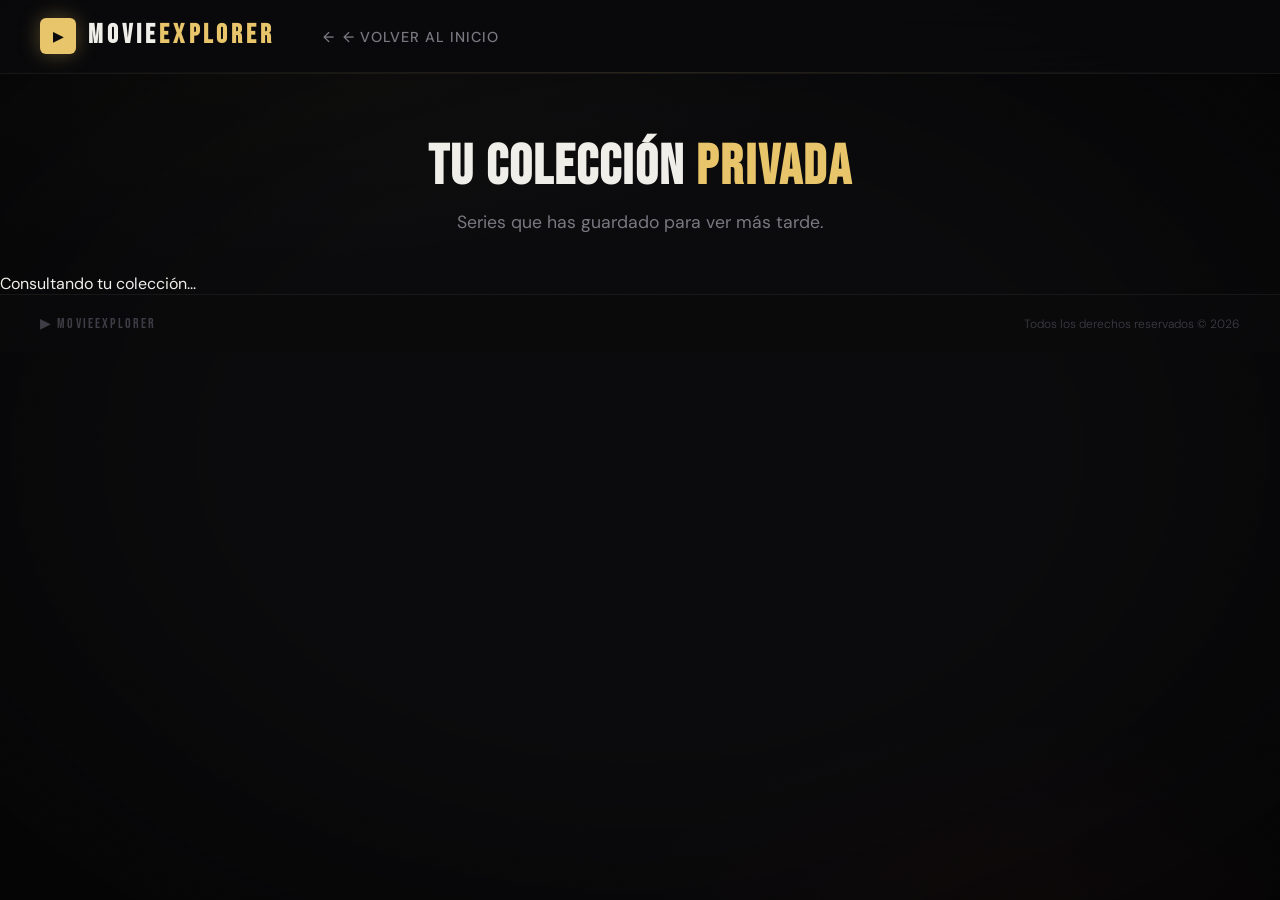
==== favorites.html @ 97d98aef "feat: implement favorites page with empty state and delete animations" ====
<!DOCTYPE html>
<html lang="es">
<head>
    <meta charset="UTF-8">
    <meta name="viewport" content="width=device-width, initial-scale=1.0">
    <title>Mis Favoritos - Movie Explorer</title>
    <link rel="preconnect" href="https://fonts.googleapis.com">
    <link rel="preconnect" href="https://fonts.gstatic.com" crossorigin>
    <link href="https://fonts.googleapis.com/css2?family=Bebas+Neue&family=DM+Sans:wght@300;400;500&display=swap" rel="stylesheet">
    <link rel="stylesheet" href="css/styles.css">
</head>
<body>
    <div class="bg-layer"></div>
    <div class="bg-noise"></div>
    <div class="bg-vignette"></div>

    <header>
        <div class="header-inner">
            <a href="index.html" class="logo-group" style="text-decoration: none; color: inherit;">
                <span class="logo-icon">▶</span>
                <h1>MOVIE<span class="logo-accent">EXPLORER</span></h1>
            </a>
            <nav>
                <a href="index.html" class="back-link" style="margin-top: 0;">← Volver al Inicio</a>
            </nav>
        </div>
        <div class="header-line"></div>
    </header>

    <main class="container">
        <section class="favorites-header">
            <h2 class="section-title">Tu Colección <span class="logo-accent">Privada</span></h2>
            <p class="section-subtitle">Series que has guardado para ver más tarde.</p>
        </section>

        <section id="favorites-list" class="shows-grid">
            <div class="Loader"><p>Consultando tu colección...</p></div>
        </section>
    </main>

    <footer>
        <div class="footer-inner">
            <span class="footer-logo">▶ MOVIEEXPLORER</span>
            <span class="footer-copy">Todos los derechos reservados © 2026</span>
        </div>
    </footer>

    <script type="module" src="js/favorites.js"></script>
</body>
</html>
---- css/styles.css ----
/* ========================================
MOVIE EXPLORER — Cinematic Dark Luxury
======================================== */
:root {
    --bg-base: #0a0a0c;
    --bg-surface: #111116;
    --bg-card: #16161d;
    --bg-card-hover: #1c1c26;
    --accent: #e8c46a;
    --accent-dim: rgba(232, 196, 106, 0.15);
    --accent-glow: rgba(232, 196, 106, 0.35);
    --red: #c0392b;
    --red-glow: rgba(192, 57, 43, 0.3);
    --text-primary: #f0eee8;
    --text-secondary: #7a7880;
    --text-muted: #3e3d45;
    --border: rgba(255, 255, 255, 0.06);
    --border-accent: rgba(232, 196, 106, 0.3);
    --radius-card: 12px;
    --radius-btn: 6px;
    --font-display: 'Bebas Neue', sans-serif;
    --font-body: 'DM Sans', sans-serif;
    --transition: 0.25s cubic-bezier(0.4, 0, 0.2, 1);
}

/* ── Reset & Base ── */
*,
*::before,
*::after {
    box-sizing: border-box;
    margin: 0;
    padding: 0;
}

html {
    scroll-behavior: smooth;
}

body {
    font-family: var(--font-body);
    background: var(--bg-base);
    color: var(--text-primary);
    min-height: 100vh;
    overflow-x: hidden;
    -webkit-font-smoothing: antialiased;
}

/* ── Background Layers ── */
.bg-layer {
    position: fixed;
    inset: 0;
    background:
        radial-gradient(ellipse 80% 50% at 20% 0%, rgba(232, 196, 106, 0.04) 0%, transparent 60%),
        radial-gradient(ellipse 60% 40% at 80% 100%, rgba(192, 57, 43, 0.05) 0%, transparent 50%);
    pointer-events: none;
    z-index: 0;
}

.bg-noise {
    position: fixed;
    inset: 0;
    background-image: url("data:image/svg+xml,%3Csvg viewBox='0 0 256 256' xmlns='http://www.w3.org/2000/svg'%3E%3Cfilter id='noise'%3E%3CfeTurbulence type='fractalNoise' baseFrequency='0.9' numOctaves='4' stitchTiles='stitch'/%3E%3C/filter%3E%3Crect width='100%25' height='100%25' filter='url(%23noise)' opacity='0.03'/%3E%3C/svg%3E");
    background-repeat: repeat;
    background-size: 200px;
    pointer-events: none;
    z-index: 0;
    opacity: 0.6;
}

.bg-vignette {
    position: fixed;
    inset: 0;
    background: radial-gradient(ellipse at center, transparent 40%, rgba(0, 0, 0, 0.6) 100%);
    pointer-events: none;
    z-index: 0;
}

main,
header,
footer {
    position: relative;
    z-index: 1;
}

/* ── Header ── */
header {
    position: sticky;
    top: 0;
    z-index: 100;
    background: rgba(10, 10, 12, 0.85);
    backdrop-filter: blur(20px) saturate(1.4);
    -webkit-backdrop-filter: blur(20px) saturate(1.4);
    border-bottom: 1px solid var(--border);
}

.header-inner {
    max-width: 1400px;
    margin: 0 auto;
    padding: 0 40px;
    height: 72px;
    display: flex;
    align-items: center;
    gap: 48px;
}

.logo-group {
    display: flex;
    align-items: center;
    gap: 12px;
    flex-shrink: 0;
}

.logo-icon {
    width: 36px;
    height: 36px;
    background: var(--accent);
    color: #0a0a0c;
    border-radius: 6px;
    display: grid;
    place-items: center;
    font-size: 13px;
    font-weight: 900;
    box-shadow: 0 0 20px var(--accent-glow);
}

h1 {
    font-family: var(--font-display);
    font-size: 1.7rem;
    letter-spacing: 0.15em;
    color: var(--text-primary);
    line-height: 1;
}

.logo-accent {
    color: var(--accent);
}

/* ── Search ── */
.search-form {
    flex: 1;
    max-width: 580px;
}

.search-wrapper {
    display: flex;
    align-items: center;
    background: var(--bg-surface);
    border: 1px solid var(--border);
    border-radius: var(--radius-btn);
    overflow: hidden;
    transition: border-color var(--transition), box-shadow var(--transition);
}

.search-wrapper:focus-within {
    border-color: var(--border-accent);
    box-shadow: 0 0 0 3px var(--accent-dim);
}

.search-icon {
    width: 18px;
    height: 18px;
    color: var(--text-secondary);
    margin: 0 14px;
    flex-shrink: 0;
    transition: color var(--transition);
}

.search-wrapper:focus-within .search-icon {
    color: var(--accent);
}

#searchInput {
    flex: 1;
    background: transparent;
    border: none;
    outline: none;
    color: var(--text-primary);
    font-family: var(--font-body);
    font-size: 0.95rem;
    font-weight: 300;
    padding: 0;
    height: 46px;
}

#searchInput::placeholder {
    color: var(--text-muted);
}

.search-btn {
    display: flex;
    align-items: center;
    gap: 8px;
    background: var(--accent);
    color: #0a0a0c;
    border: none;
    padding: 0 20px;
    height: 46px;
    font-family: var(--font-body);
    font-size: 0.85rem;
    font-weight: 500;
    letter-spacing: 0.04em;
    cursor: pointer;
    transition: background var(--transition), box-shadow var(--transition);
    white-space: nowrap;
}

.search-btn svg {
    width: 16px;
    height: 16px;
    transition: transform var(--transition);
}

.search-btn:hover {
    background: #f0d080;
    box-shadow: 0 0 20px var(--accent-glow);
}

.search-btn:hover svg {
    transform: translateX(3px);
}

.header-line {
    height: 1px;
    background: linear-gradient(90deg, transparent, var(--accent-dim), transparent);
}

/* ── Filters ── */
.filters-section {
    max-width: 1400px;
    margin: 0 auto;
    padding: 28px 40px 0;
    display: flex;
    align-items: center;
    gap: 24px;
}

.filters-label {
    font-family: var(--font-display);
    font-size: 0.75rem;
    letter-spacing: 0.2em;
    color: var(--text-secondary);
    flex-shrink: 0;
}

.filters-track {
    display: flex;
    gap: 8px;
    flex-wrap: wrap;
}

.filter-btn {
    display: flex;
    align-items: center;
    gap: 7px;
    background: transparent;
    border: 1px solid var(--border);
    color: var(--text-secondary);
    font-family: var(--font-body);
    font-size: 0.82rem;
    font-weight: 400;
    letter-spacing: 0.04em;
    padding: 7px 16px;
    border-radius: 100px;
    cursor: pointer;
    transition: all var(--transition);
    position: relative;
    overflow: hidden;
}

.filter-dot {
    width: 5px;
    height: 5px;
    border-radius: 50%;
    background: var(--text-muted);
    transition: background var(--transition), box-shadow var(--transition);
}

.filter-btn:hover {
    border-color: rgba(232, 196, 106, 0.2);
    color: var(--text-primary);
    background: rgba(255, 255, 255, 0.03);
}

.filter-btn.active {
    border-color: var(--accent);
    color: var(--accent);
    background: var(--accent-dim);
}

.filter-btn.active .filter-dot {
    background: var(--accent);
    box-shadow: 0 0 8px var(--accent-glow);
}

/* ── Cards Grid ── */
#shows {
    display: grid;
    grid-template-columns: repeat(auto-fill, minmax(210px, 1fr));
    gap: 24px;
    padding: 32px 40px;
    max-width: 1400px;
    margin: 0 auto;
}

/* ── Card ── */
.card {
    background: var(--bg-card);
    border: 1px solid var(--border);
    border-radius: var(--radius-card);
    overflow: hidden;
    position: relative;
    cursor: pointer;
    transition: transform var(--transition), border-color var(--transition), box-shadow var(--transition);
    animation: cardIn 0.4s ease both;
}

@keyframes cardIn {
    from {
        opacity: 0;
        transform: translateY(16px) scale(0.98);
    }

    to {
        opacity: 1;
        transform: translateY(0) scale(1);
    }
}

.card:nth-child(1) {
    animation-delay: 0.02s;
}

.card:nth-child(2) {
    animation-delay: 0.04s;
}

.card:nth-child(3) {
    animation-delay: 0.06s;
}

.card:nth-child(4) {
    animation-delay: 0.08s;
}

.card:nth-child(5) {
    animation-delay: 0.10s;
}

.card:nth-child(6) {
    animation-delay: 0.12s;
}

.card:nth-child(7) {
    animation-delay: 0.14s;
}

.card:nth-child(8) {
    animation-delay: 0.16s;
}

.card:nth-child(9) {
    animation-delay: 0.18s;
}

.card:nth-child(10) {
    animation-delay: 0.20s;
}

.card:hover {
    transform: translateY(-6px) scale(1.02);
    border-color: rgba(232, 196, 106, 0.25);
    box-shadow:
        0 20px 60px rgba(0, 0, 0, 0.6),
        0 0 0 1px rgba(232, 196, 106, 0.1),
        0 8px 30px rgba(0, 0, 0, 0.4);
}

/* Image wrapper */
.card-img-wrap {
    position: relative;
    aspect-ratio: 2/3;
    overflow: hidden;
    background: var(--bg-surface);
}

.card img {
    width: 100%;
    height: 100%;
    object-fit: cover;
    display: block;
    transition: transform 0.5s ease;
}

.card:hover img {
    transform: scale(1.06);
}

/* Image overlay on hover */
.card-overlay {
    position: absolute;
    inset: 0;
    background: linear-gradient(to top,
            rgba(10, 10, 12, 0.95) 0%,
            rgba(10, 10, 12, 0.4) 50%,
            transparent 100%);
    opacity: 0;
    transition: opacity var(--transition);
    display: flex;
    align-items: flex-end;
    padding: 16px;
}

.card:hover .card-overlay {
    opacity: 1;
}

.card-play {
    width: 44px;
    height: 44px;
    border-radius: 50%;
    background: var(--accent);
    color: #0a0a0c;
    display: grid;
    place-items: center;
    margin: auto auto 0 auto;
    align-self: center;
    justify-self: center;
    box-shadow: 0 0 24px var(--accent-glow);
    transform: scale(0.8);
    transition: transform var(--transition);
    position: absolute;
    top: 50%;
    left: 50%;
    translate: -50% -50%;
}

.card:hover .card-play {
    transform: scale(1);
}

.card-play svg {
    width: 16px;
    height: 16px;
    margin-left: 2px;
}

/* Rating badge */
.card-rating {
    position: absolute;
    top: 10px;
    right: 10px;
    background: rgba(0, 0, 0, 0.75);
    backdrop-filter: blur(8px);
    border: 1px solid rgba(232, 196, 106, 0.3);
    border-radius: 4px;
    padding: 3px 8px;
    font-size: 0.75rem;
    font-weight: 500;
    color: var(--accent);
    display: flex;
    align-items: center;
    gap: 4px;
    letter-spacing: 0.02em;
}

/* Genre badge */
.card-genre {
    position: absolute;
    top: 10px;
    left: 10px;
    background: rgba(0, 0, 0, 0.7);
    backdrop-filter: blur(8px);
    border-radius: 4px;
    padding: 3px 8px;
    font-size: 0.68rem;
    font-weight: 500;
    letter-spacing: 0.08em;
    color: var(--text-secondary);
    text-transform: uppercase;
}

/* Card body */
.card-body {
    padding: 14px 14px 16px;
}

.card-title {
    font-family: var(--font-display);
    font-size: 1.05rem;
    letter-spacing: 0.06em;
    color: var(--text-primary);
    line-height: 1.2;
    margin-bottom: 6px;
    display: -webkit-box;
    -webkit-line-clamp: 2;
    -webkit-box-orient: vertical;
    overflow: hidden;
}

.card-meta {
    display: flex;
    align-items: center;
    gap: 10px;
    font-size: 0.75rem;
    color: var(--text-secondary);
    font-weight: 300;
}

.card-meta-dot {
    width: 3px;
    height: 3px;
    border-radius: 50%;
    background: var(--text-muted);
}

/* No image placeholder */
.card-no-img {
    width: 100%;
    aspect-ratio: 2/3;
    background: var(--bg-surface);
    display: grid;
    place-items: center;
    color: var(--text-muted);
    font-size: 2rem;
}

/* ── Pagination ── */
.pagination-section {
    display: flex;
    align-items: center;
    justify-content: center;
    gap: 16px;
    padding: 0 40px 48px;
    max-width: 1400px;
    margin: 0 auto;
    flex-wrap: wrap;
}

.page-btn {
    display: flex;
    align-items: center;
    gap: 8px;
    background: var(--bg-surface);
    border: 1px solid var(--border);
    color: var(--text-secondary);
    font-family: var(--font-body);
    font-size: 0.85rem;
    font-weight: 400;
    letter-spacing: 0.03em;
    padding: 10px 20px;
    border-radius: var(--radius-btn);
    cursor: pointer;
    transition: all var(--transition);
}

.page-btn svg {
    width: 16px;
    height: 16px;
    transition: transform var(--transition);
}

.page-btn:hover:not(:disabled) {
    border-color: var(--border-accent);
    color: var(--accent);
    background: var(--accent-dim);
}

.page-btn:hover:not(:disabled) svg {
    transform: translateX(-3px);
}

.page-btn.next:hover:not(:disabled) svg {
    transform: translateX(3px);
}

.page-btn:disabled {
    opacity: 0.3;
    cursor: not-allowed;
}

.page-info {
    display: flex;
    align-items: center;
}

.page-indicator {
    font-family: var(--font-display);
    font-size: 1rem;
    letter-spacing: 0.12em;
    color: var(--text-secondary);
    min-width: 80px;
    text-align: center;
}

.per-page-wrap {
    display: flex;
    align-items: center;
    gap: 10px;
    margin-left: 12px;
    padding-left: 20px;
    border-left: 1px solid var(--border);
}

.per-page-wrap label {
    font-size: 0.78rem;
    color: var(--text-muted);
    letter-spacing: 0.04em;
    text-transform: uppercase;
}

.items-select {
    background: var(--bg-surface);
    border: 1px solid var(--border);
    color: var(--text-primary);
    font-family: var(--font-body);
    font-size: 0.85rem;
    padding: 8px 12px;
    border-radius: var(--radius-btn);
    cursor: pointer;
    outline: none;
    transition: border-color var(--transition);
    appearance: none;
    -webkit-appearance: none;
    padding-right: 28px;
    background-image: url("data:image/svg+xml,%3Csvg xmlns='http://www.w3.org/2000/svg' width='12' height='12' viewBox='0 0 24 24' fill='none' stroke='%237a7880' stroke-width='2'%3E%3Cpath d='M6 9l6 6 6-6'/%3E%3C/svg%3E");
    background-repeat: no-repeat;
    background-position: right 10px center;
}

.items-select:focus {
    border-color: var(--border-accent);
}

/* ── Footer ── */
footer {
    border-top: 1px solid var(--border);
    background: rgba(10, 10, 12, 0.8);
    position: relative;
    z-index: 1;
}

.footer-inner {
    max-width: 1400px;
    margin: 0 auto;
    padding: 20px 40px;
    display: flex;
    align-items: center;
    justify-content: space-between;
}

.footer-logo {
    font-family: var(--font-display);
    font-size: 0.9rem;
    letter-spacing: 0.15em;
    color: var(--text-muted);
}

.footer-copy {
    font-size: 0.75rem;
    color: var(--text-muted);
    font-weight: 300;
}

/* ── Empty state ── */
.empty-state {
    grid-column: 1 / -1;
    text-align: center;
    padding: 80px 20px;
    color: var(--text-muted);
}

.empty-state h3 {
    font-family: var(--font-display);
    font-size: 1.8rem;
    letter-spacing: 0.1em;
    color: var(--text-secondary);
    margin-bottom: 10px;
}

.empty-state p {
    font-size: 0.9rem;
    font-weight: 300;
}

/* ── Loading skeleton ── */
.skeleton {
    background: linear-gradient(90deg,
            var(--bg-card) 25%,
            var(--bg-card-hover) 50%,
            var(--bg-card) 75%);
    background-size: 200% 100%;
    animation: shimmer 1.5s infinite;
    border-radius: var(--radius-card);
}

@keyframes shimmer {
    from {
        background-position: 200% 0;
    }

    to {
        background-position: -200% 0;
    }
}

/* ── Scrollbar ── */
::-webkit-scrollbar {
    width: 6px;
}

::-webkit-scrollbar-track {
    background: var(--bg-base);
}

::-webkit-scrollbar-thumb {
    background: var(--text-muted);
    border-radius: 3px;
}

::-webkit-scrollbar-thumb:hover {
    background: var(--text-secondary);
}

/* ── Responsive ── */
@media (max-width: 900px) {
    .header-inner {
        padding: 0 20px;
        gap: 20px;
    }

    #shows {
        padding: 24px 20px;
        gap: 16px;
    }

    .filters-section {
        padding: 20px 20px 0;
        flex-direction: column;
        align-items: flex-start;
        gap: 12px;
    }

    .pagination-section {
        padding: 0 20px 40px;
    }

    .footer-inner {
        padding: 20px;
        flex-direction: column;
        gap: 8px;
        text-align: center;
    }
}

@media (max-width: 600px) {
    h1 {
        font-size: 1.3rem;
    }

    .logo-icon {
        width: 30px;
        height: 30px;
        font-size: 11px;
    }

    .search-btn span {
        display: none;
    }

    .search-btn {
        padding: 0 14px;
    }

    #shows {
        grid-template-columns: repeat(auto-fill, minmax(150px, 1fr));
        gap: 12px;
    }

    .per-page-wrap {
        display: none;
    }
}


.fav-btn {
    display: flex;
    align-items: center;
    justify-content: center;
    gap: 8px;
    width: 100%;
    /* Ocupa todo el ancho disponible en card-body */
    margin-top: 12px;
    padding: 10px 16px;

    /* Fondo oscuro traslúcido para que no compita con la imagen */
    background: rgba(255, 255, 255, 0.03);
    border: 1px solid rgba(255, 255, 255, 0.08);
    border-radius: var(--radius-btn);

    color: var(--text-secondary);
    font-family: var(--font-body);
    font-size: 0.8rem;
    font-weight: 500;
    letter-spacing: 0.04em;
    text-transform: uppercase;

    cursor: pointer;
    transition: all var(--transition);
    position: relative;
    overflow: hidden;
}

/* Efecto Hover: Se ilumina sutilmente en oro */
.fav-btn:hover {
    background: rgba(232, 196, 106, 0.08);
    border-color: rgba(232, 196, 106, 0.3);
    color: var(--text-primary);
    transform: translateY(-1px);
    box-shadow: 0 4px 12px rgba(0, 0, 0, 0.2);
}

/* Efecto de presión */
.fav-btn:active {
    transform: translateY(0);
    background: rgba(232, 196, 106, 0.12);
}

/* ========================================
   CINEMATIC DETAILS REVAMP (FULLSCREEN BLUR)
   ======================================== */

/* 1. Fondo difuminado inmersivo (se maneja por JS) */
#details-bg-blur {
    position: fixed;
    inset: 0;
    background-size: cover;
    background-position: center;
    filter: blur(25px) brightness(0.2);
    /* Difuminado y oscurecido */
    transform: scale(1.1);
    /* Evitar bordes blancos por blur */
    z-index: -1;
    /* Detrás de todo */
    transition: background-image 0.5s ease;
}

/* 2. Sección principal: Crecimiento y Centrado */
.details-section {
    min-height: calc(100vh - 72px);
    /* Ocupa el alto menos el header */
    display: flex;
    align-items: center;
    /* Centrado vertical */
    justify-content: center;
    /* Centrado horizontal */
    padding: 60px 40px;
    /* Margen para respirar */
    box-sizing: border-box;
}

/* 3. El contenedor "traslúcido" principal */
.details-grid {
    display: grid;
    grid-template-columns: 400px 1fr;
    /* Póster grande vs Texto */
    gap: 60px;
    /* Espacio entre columnas */
    max-width: 1400px;
    /* Sincronizado con el header */
    width: 100%;

    /* Efecto "Vidrio Esmerilado" */
    background: rgba(10, 10, 12, 0.6);
    backdrop-filter: blur(15px);
    -webkit-backdrop-filter: blur(15px);

    padding: 60px;
    border-radius: 20px;
    border: 1px solid rgba(255, 255, 255, 0.05);
    box-shadow: 0 40px 100px rgba(0, 0, 0, 0.7);
    animation: fadeIn var(--transition) ease;
}

/* ── Mejoras de Tipografía ── */
.details-info h1 {
    font-family: var(--font-display);
    font-size: 5rem;
    /* Título gigante */
    line-height: 0.95;
    margin-bottom: 20px;
    background: linear-gradient(135deg, var(--text-primary), var(--accent));
    -webkit-background-clip: text;
    background-clip: text;
    color: transparent;
    /* Efecto degradado */
}

.details-poster img {
    width: 100%;
    border-radius: var(--radius-card);
    border: 1px solid rgba(232, 196, 106, 0.2);
    box-shadow: 0 30px 60px rgba(0, 0, 0, 0.8);
    transition: transform 0.5s ease;
}

.details-grid:hover .details-poster img {
    transform: translateY(-10px) rotate(-1deg) scale(1.02);
}

.summary {
    font-size: 1.15rem;
    line-height: 1.8;
    color: rgba(240, 238, 232, 0.85);
    /* Un poco traslúcido */
    margin: 30px 0 50px;
}

/* 💔 Estilo Botón Favoritos (Revamp) */
#fav-btn-detail {
    margin-bottom: 30px;
}

/* ========================================
   RESPONSIVE DETAILS (FLEXIBILIDAD)
   ======================================== */
@media (max-width: 1100px) {
    .details-grid {
        grid-template-columns: 1fr;
        /* Una columna */
        gap: 30px;
        padding: 40px;
        margin-top: 40px;
    }

    .details-poster {
        max-width: 350px;
        margin: 0 auto;
    }

    .details-info h1 {
        font-size: 3.5rem;
        text-align: center;
    }

    .meta-row {
        justify-content: center;
    }
}

@media (max-width: 600px) {
    .details-section {
        padding: 40px 15px;
    }

    .details-grid {
        padding: 30px 20px;
    }

    .details-info h1 {
        font-size: 2.8rem;
    }

    .summary {
        font-size: 1rem;
    }
}

/* ========================================
   ANIMACIONES DE BOTÓN DE FAVORITOS
   ======================================== */

.fav-btn {
    display: flex;
    align-items: center;
    justify-content: center;
    gap: 8px;
    width: 100%;
    margin-top: 12px;
    padding: 10px 16px;
    background: rgba(255, 255, 255, 0.03);
    border: 1px solid rgba(255, 255, 255, 0.08);
    border-radius: var(--radius-btn);
    color: var(--text-secondary);
    font-family: var(--font-body);
    font-size: 0.8rem;
    font-weight: 500;
    letter-spacing: 0.04em;
    text-transform: uppercase;
    cursor: pointer;
    transition: all var(--transition);
    position: relative;
    overflow: hidden;
    /* Necesario para el efecto de brillo */
}

/* --- EFECTO DE BRILLO (SHIMMER) --- */
.fav-btn::after {
    content: '';
    position: absolute;
    top: 0;
    left: -100%;
    width: 100%;
    height: 100%;
    background: linear-gradient(90deg,
            transparent,
            rgba(255, 255, 255, 0.1),
            transparent);
    transition: 0.5s;
}

.fav-btn:hover::after {
    left: 100%;
}

/* --- HOVER ESTÁNDAR --- */
.fav-btn:hover {
    background: rgba(232, 196, 106, 0.08);
    border-color: rgba(232, 196, 106, 0.3);
    color: var(--text-primary);
    transform: translateY(-2px);
    /* Un poco más de elevación */
    box-shadow: 0 6px 15px rgba(0, 0, 0, 0.3);
}

/* --- ESTADO ACTIVO (YA ES FAVORITO) --- */
.fav-btn.is-active {
    background: rgba(192, 57, 43, 0.15);
    border-color: rgba(192, 57, 43, 0.5);
    color: #ffcccc;
    box-shadow: 0 0 15px var(--red-glow);
    /* Animación de latido sutil */
    animation: pulse-red 2s infinite;
}

.fav-btn.is-active:hover {
    background: rgba(192, 57, 43, 0.25);
    border-color: rgba(192, 57, 43, 0.7);
}

/* --- ANIMACIÓN DEL ICONO --- */
.fav-icon {
    font-size: 1rem;
    transition: transform 0.3s cubic-bezier(0.175, 0.885, 0.32, 1.275);
}

.fav-btn:hover .fav-icon {
    transform: scale(1.2) rotate(-10deg);
}

/* --- KEYFRAMES --- */

/* Latido para el botón cuando ya es favorito */
@keyframes pulse-red {
    0% {
        box-shadow: 0 0 0 0 rgba(192, 57, 43, 0.4);
    }

    70% {
        box-shadow: 0 0 0 10px rgba(192, 57, 43, 0);
    }

    100% {
        box-shadow: 0 0 0 0 rgba(192, 57, 43, 0);
    }
}

/* Estilos de la tarjeta para evitar conflictos */
.card-link {
    text-decoration: none;
    display: block;
    color: inherit;
}

.back-link {
    display: inline-flex;
    align-items: center;
    gap: 8px;
    margin-top: 30px;
    color: var(--text-secondary);
    /* Color grisáceo inicial */
    text-decoration: none;
    font-family: var(--font-body);
    font-size: 0.9rem;
    font-weight: 500;
    text-transform: uppercase;
    letter-spacing: 1px;
    transition: all var(--transition);
}

.back-link:hover {
    color: var(--accent);
    /* Cambia a dorado al pasar el mouse */
    transform: translateX(-5px);
    /* Se mueve un poco a la izquierda */
}

/* Si quieres que la flecha se mueva más */
.back-link::before {
    content: '←';
    transition: transform var(--transition);
}

/* --- Estilos para la página de Favoritos --- */

.favorites-header {
    text-align: center;
    padding: 60px 20px 40px;
}

.section-title {
    font-family: var(--font-display);
    font-size: 3.5rem;
    letter-spacing: 2px;
    margin-bottom: 10px;
}

.section-subtitle {
    color: var(--text-secondary);
    font-size: 1.1rem;
}

/* Estado Vacío */
.empty-favorites {
    grid-column: 1 / -1;
    /* Ocupa todo el ancho si está en grid */
    text-align: center;
    padding: 100px 20px;
    max-width: 500px;
    margin: 0 auto;
}

.empty-icon {
    font-size: 4rem;
    margin-bottom: 20px;
    opacity: 0.3;
    filter: grayscale(1);
}

.empty-favorites h2 {
    font-family: var(--font-display);
    font-size: 2.5rem;
    margin-bottom: 15px;
}

.empty-favorites p {
    color: var(--text-secondary);
    line-height: 1.6;
    margin-bottom: 30px;
}

/* Animación de entrada para las cards */
.animate-in {
    animation: fadeInUp 0.5s ease forwards;
}

@keyframes fadeInUp {
    from {
        opacity: 0;
        transform: translateY(20px);
    }

    to {
        opacity: 1;
        transform: translateY(0);
    }
}

/* --- Navegación de Favoritos en Header --- */
.nav-extras {
    display: flex;
    align-items: center;
    margin-left: 20px;
}

.nav-fav-link {
    display: flex;
    align-items: center;
    gap: 10px;
    text-decoration: none;
    color: var(--text-primary);
    font-family: var(--font-body);
    font-weight: 500;
    font-size: 0.9rem;
    padding: 8px 16px;
    background: rgba(255, 255, 255, 0.03);
    border: 1px solid var(--border);
    border-radius: var(--radius-btn);
    transition: all var(--transition);
    position: relative;
}

.nav-fav-link:hover {
    background: var(--accent-dim);
    border-color: var(--border-accent);
    transform: translateY(-2px);
}

.fav-nav-icon {
    font-size: 1.1rem;
    transition: transform 0.3s ease;
}

.nav-fav-link:hover .fav-nav-icon {
    transform: scale(1.2);
}

/* El contador (Badge) */
.fav-count-badge {
    position: absolute;
    top: -8px;
    right: -8px;
    background: var(--red);
    color: white;
    font-size: 0.7rem;
    font-weight: bold;
    min-width: 18px;
    height: 18px;
    display: flex;
    align-items: center;
    justify-content: center;
    border-radius: 50%;
    box-shadow: 0 0 10px var(--red-glow);
    border: 2px solid var(--bg-base);
}

/* Ajuste para móviles */
@media (max-width: 768px) {
    .fav-nav-text {
        display: none;
        /* Ocultamos texto, dejamos solo icono y badge */
    }
}
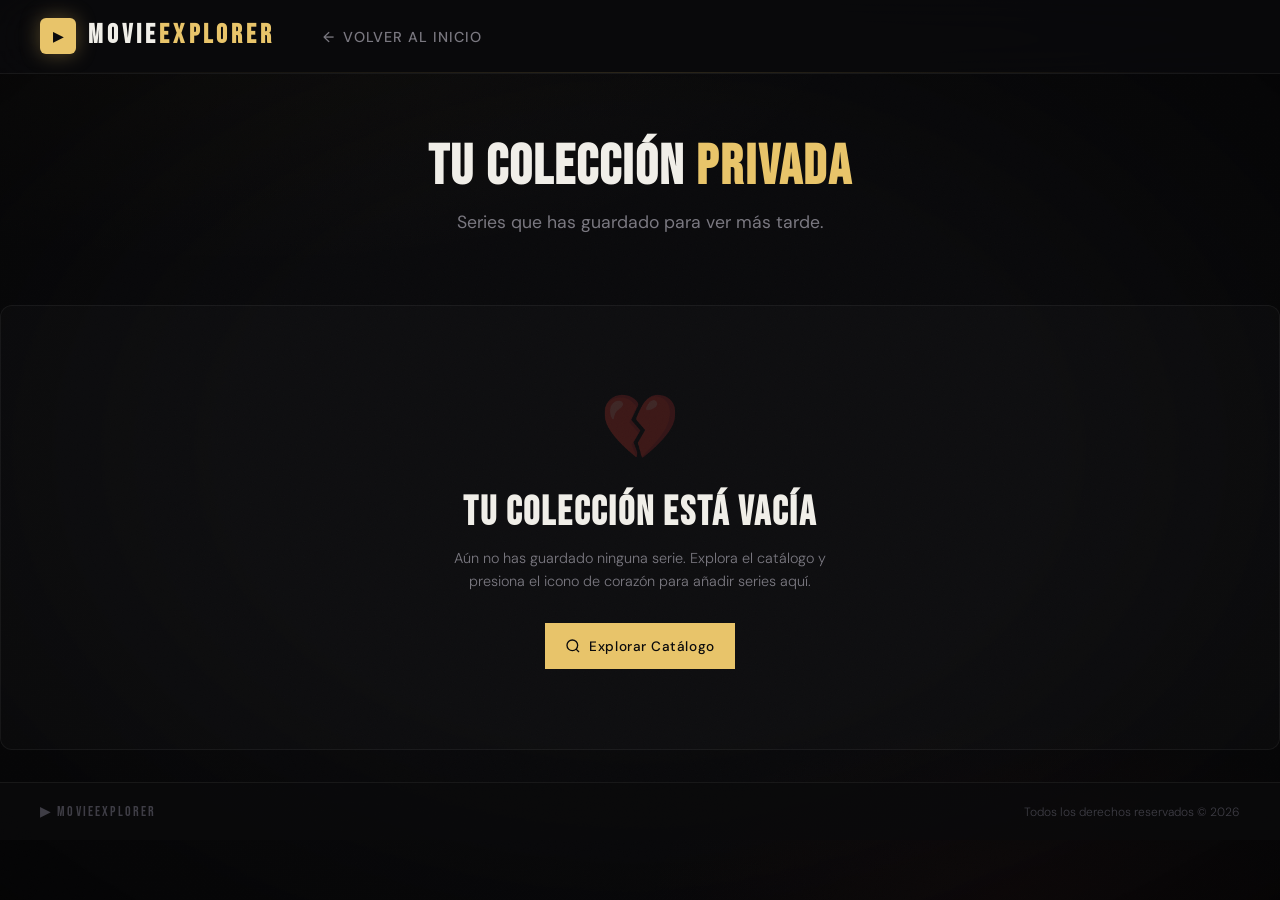
==== commit cae4669e: "fix: sync favorites counter in real-time and implement favorites-list rendering" ====
--- a/favorites.html
+++ b/favorites.html
@@ -1,14 +1,17 @@
 <!DOCTYPE html>
 <html lang="es">
+
 <head>
     <meta charset="UTF-8">
     <meta name="viewport" content="width=device-width, initial-scale=1.0">
     <title>Mis Favoritos - Movie Explorer</title>
     <link rel="preconnect" href="https://fonts.googleapis.com">
     <link rel="preconnect" href="https://fonts.gstatic.com" crossorigin>
-    <link href="https://fonts.googleapis.com/css2?family=Bebas+Neue&family=DM+Sans:wght@300;400;500&display=swap" rel="stylesheet">
+    <link href="https://fonts.googleapis.com/css2?family=Bebas+Neue&family=DM+Sans:wght@300;400;500&display=swap"
+        rel="stylesheet">
     <link rel="stylesheet" href="css/styles.css">
 </head>
+
 <body>
     <div class="bg-layer"></div>
     <div class="bg-noise"></div>
@@ -21,7 +24,7 @@
                 <h1>MOVIE<span class="logo-accent">EXPLORER</span></h1>
             </a>
             <nav>
-                <a href="index.html" class="back-link" style="margin-top: 0;">← Volver al Inicio</a>
+                <a href="index.html" class="back-link" style="margin-top: 0;"> Volver al Inicio</a>
             </nav>
         </div>
         <div class="header-line"></div>
@@ -34,7 +37,6 @@
         </section>
 
         <section id="favorites-list" class="shows-grid">
-            <div class="Loader"><p>Consultando tu colección...</p></div>
         </section>
     </main>
 
@@ -47,4 +49,5 @@
 
     <script type="module" src="js/favorites.js"></script>
 </body>
+
 </html>
--- a/css/styles.css
+++ b/css/styles.css
@@ -1229,4 +1229,26 @@
         display: none;
         /* Ocultamos texto, dejamos solo icono y badge */
     }
+}
+
+/* Esto obliga a las tarjetas a tener un tamaño razonable y saltar de línea */
+.shows-grid {
+    display: grid;
+    grid-template-columns: repeat(auto-fill, minmax(200px, 1fr)); /* Mínimo 200px por tarjeta */
+    gap: 2rem;
+    padding: 2rem 0;
+}
+
+/* Controlar el tamaño de la imagen dentro de la tarjeta */
+.card-img-wrap {
+    aspect-ratio: 2 / 3; /* Mantiene la proporción de poster de cine */
+    overflow: hidden;
+    position: relative;
+    border-radius: var(--radius-card);
+}
+
+.card-img-wrap img {
+    width: 100%;
+    height: 100%;
+    object-fit: cover; /* Evita que la imagen se estire feo */
 }
